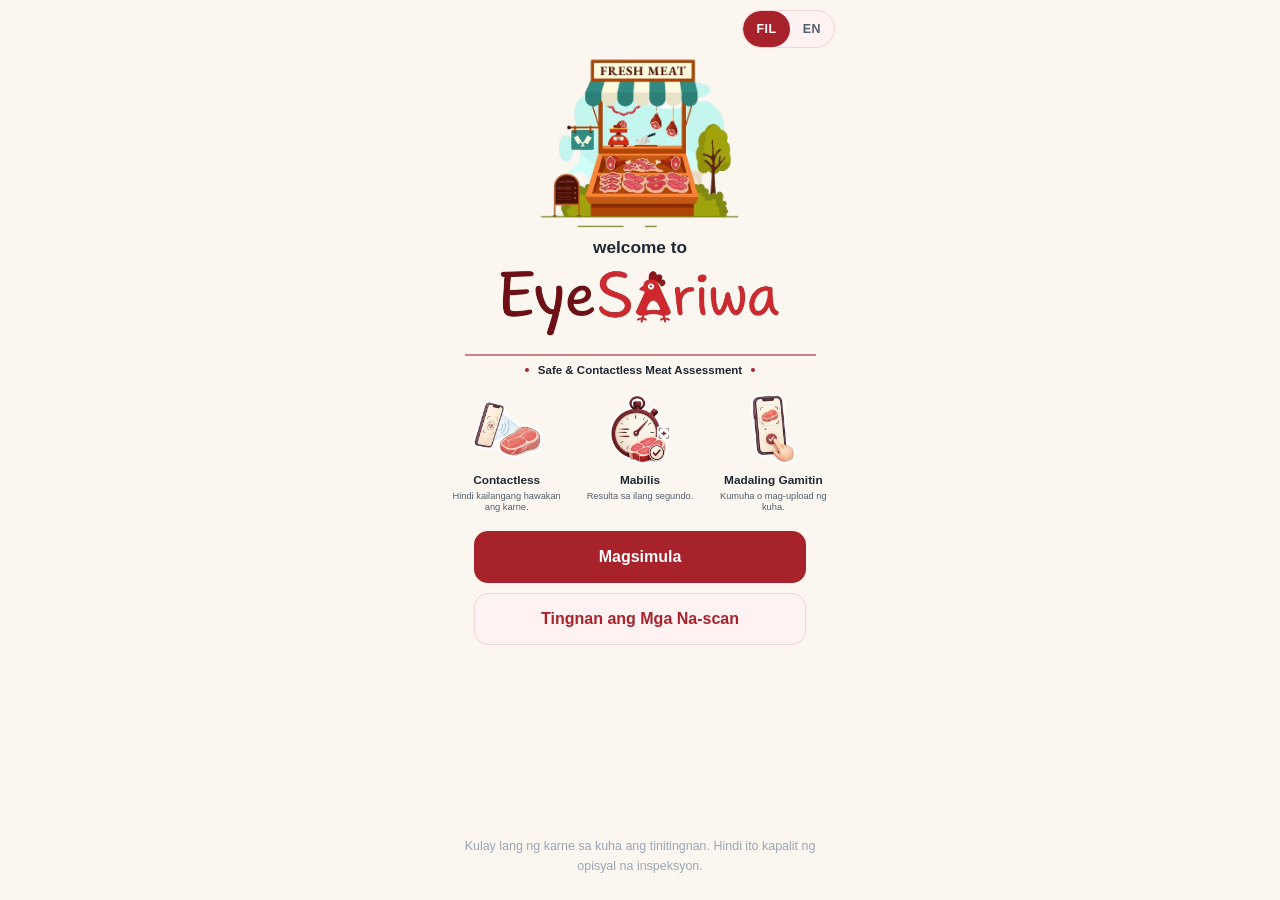
==== templates/index.html @ bbdb39f3 "Initial EyeSariwa prototype" ====
<!doctype html>
<html lang="fil">
<head>
  <meta charset="utf-8">
  <meta name="viewport" content="width=device-width, initial-scale=1">
  <meta name="theme-color" content="#a8222c">
  <title>EyeSariwa</title>
  <link rel="icon" href="/static/assets/icon-192.png" type="image/png">
  <link rel="manifest" href="/static/manifest.json">
  <link rel="stylesheet" href="/static/css/style.css">
</head>
<body>
<div class="app-shell">

  <!-- ============================================================
       1. LOADING SCREEN
       ============================================================ -->
  <section class="screen active" id="screen-loading" aria-label="Loading">
    <div class="loading-wrap">
      <div class="wordmark">Eye<em>Sariwa</em></div>
      <div class="spinner" role="status" aria-label="Loading"></div>
      <p class="loading-text" data-i18n="loading_text">Inihahanda ang scanner…</p>
    </div>
  </section>

  <!-- ============================================================
       2. HOME / MAIN SCREEN
       ============================================================ -->
  <section class="screen" id="screen-main" aria-label="Home">
    <div class="main-wrap">

      <div class="main-header">
        <div class="main-header-spacer" aria-hidden="true"></div>
        <!-- lang-switcher injected here by main.js -->
      </div>

      <div class="main-hero-wrap">
        <img src="/static/assets/home_hero_fresh_meat_market_cropped.png"
             alt="Illustration of a fresh meat market stall"
             class="main-hero-img"
             onerror="this.outerHTML='<div class=\'main-hero-placeholder\' aria-hidden=\'true\'>🥩</div>'">
      </div>

      <div class="main-brand-lockup" aria-label="EyeSariwa">
        <div class="main-welcome" data-i18n="home_welcome">welcome to</div>
        <img src="/static/assets/logo_transparent_wordmark_cropped.png"
             alt="EyeSariwa"
             class="main-logo-img"
             onerror="this.outerHTML='<div class=\'wordmark main-logo-fallback\'>Eye<em>Sariwa</em></div>'">
      </div>

      <div class="home-kicker" data-i18n="home_kicker">Safe &amp; Contactless Meat Assessment</div>

      <div class="home-benefits" aria-label="EyeSariwa benefits">
        <div class="home-benefit">
          <img src="/static/assets/home_contactless_icon.png"
               alt=""
               class="home-benefit-icon"
               aria-hidden="true">
          <div class="home-benefit-title" data-i18n="benefit_contactless_title">Contactless</div>
          <div class="home-benefit-copy" data-i18n="benefit_contactless_copy">Hindi kailangang hawakan ang karne.</div>
        </div>
        <div class="home-benefit">
          <img src="/static/assets/home_fast_icon.png"
               alt=""
               class="home-benefit-icon"
               aria-hidden="true">
          <div class="home-benefit-title" data-i18n="benefit_fast_title">Mabilis</div>
          <div class="home-benefit-copy" data-i18n="benefit_fast_copy">Resulta sa ilang segundo.</div>
        </div>
        <div class="home-benefit">
          <img src="/static/assets/home_easy_to_use_icon.png"
               alt=""
               class="home-benefit-icon"
               aria-hidden="true">
          <div class="home-benefit-title" data-i18n="benefit_easy_title">Madaling Gamitin</div>
          <div class="home-benefit-copy" data-i18n="benefit_easy_copy">Kumuha o mag-upload ng kuha.</div>
        </div>
      </div>

      <div class="main-cta">
        <button class="btn btn-primary" onclick="showScreen('screen-select-type')" data-i18n="btn_start_scan">Magsimula</button>
        <button class="btn btn-secondary" onclick="openHistory()" data-i18n="btn_view_history">Tingnan ang Mga Na-scan</button>
      </div>

      <p class="main-disclaimer" data-i18n="disclaimer_short">
        Kulay lang ng karne sa kuha ang tinitingnan. Hindi ito kapalit ng opisyal na inspeksyon.
      </p>
    </div>
  </section>

  <!-- ============================================================
       3. HISTORY SCREEN (single screen, empty + data modes)
       ============================================================ -->
  <section class="screen" id="screen-history" aria-label="Mga Na-scan">
    <div class="screen-header">
      <button class="btn-back" onclick="showScreen('screen-main')" aria-label="Back to home">&#8592;</button>
      <span class="screen-title" data-i18n="history_title">Mga Na-scan</span>
      <button class="history-header-clear hidden" id="btn-clear-history"
              aria-label="Burahin ang mga na-scan"
              data-i18n="btn_clear">Burahin</button>
    </div>

    <!-- DATA STATE -->
    <div class="history-body hidden" id="history-content-data">
      <div class="stats-grid">
        <div class="stat-card s-fresh">
          <div class="stat-number" id="stat-fresh">0</div>
        <div class="stat-label" data-i18n="stat_fresh">Sariwa</div>
        </div>
        <div class="stat-card s-suspicious">
          <div class="stat-number" id="stat-suspicious">0</div>
          <div class="stat-label" data-i18n="stat_suspicious">Kaduda-duda</div>
        </div>
        <div class="stat-card s-stale">
          <div class="stat-number" id="stat-stale">0</div>
          <div class="stat-label" data-i18n="stat_stale">Hindi Sariwa</div>
        </div>
        <div class="stat-card s-total">
          <div class="stat-number" id="stat-total">0</div>
          <div class="stat-label" data-i18n="stat_total">Lahat ng Scan</div>
        </div>
      </div>

      <div class="section-label" data-i18n="recent_scans">Mga Na-scan</div>
      <div class="card-stack" id="history-list"></div>
    </div>

    <!-- EMPTY STATE -->
    <div class="history-body hidden" id="history-content-empty">
      <div class="empty-state">
        <div class="empty-icon" aria-hidden="true">📋</div>
        <div class="empty-title" data-i18n="history_empty_title">Wala pang na-scan.</div>
        <p class="empty-sub" data-i18n="history_empty_sub">Dito lalabas ang mga karne na na-scan mo.</p>
        <p class="empty-helper" data-i18n="history_empty_helper">Subukan ang unang scan para makita ang resulta dito.</p>
        <button class="btn btn-primary empty-cta"
                onclick="showScreen('screen-select-type')"
                data-i18n="btn_first_scan">Mag-scan na</button>
      </div>
    </div>

    <!-- CLEAR HISTORY DIALOG -->
    <dialog id="dialog-clear-history" aria-labelledby="clear-dialog-title" aria-describedby="clear-dialog-msg">
      <h2 class="dialog-title" id="clear-dialog-title" data-i18n="clear_confirm_title">
        Burahin ang mga na-scan?
      </h2>
      <p class="dialog-message" id="clear-dialog-msg" data-i18n="clear_confirm_msg">
        Mawawala ang lahat ng na-save na scan.
      </p>
      <div class="dialog-actions">
        <button class="btn btn-secondary" id="btn-cancel-clear" data-i18n="btn_cancel">Kanselahin</button>
        <button class="btn btn-primary"   id="btn-confirm-clear" data-i18n="btn_clear_all">Burahin</button>
      </div>
    </dialog>
  </section>

  <!-- ============================================================
       4. SELECT MEAT TYPE  (Step 1 of 4)
       ============================================================ -->
  <section class="screen" id="screen-select-type" aria-label="Select meat type, step 1 of 4">
    <div class="screen-header">
      <button class="btn-back" onclick="showScreen('screen-main')" aria-label="Back to home">&#8592;</button>
      <span class="screen-title" data-i18n="step1_title">Pumili ng Uri ng Karne</span>
    </div>
    <div class="stepper" aria-label="Step 1 of 4">
      <div class="step-dot on" aria-hidden="true"></div>
      <div class="step-dot" aria-hidden="true"></div>
      <div class="step-dot" aria-hidden="true"></div>
      <div class="step-dot" aria-hidden="true"></div>
      <span class="step-label" aria-hidden="true">Step 1 of 4</span>
    </div>

    <div class="select-body">
      <p class="select-helper" data-i18n="step1_helper">Anong karne ang gusto mong tingnan?</p>
      <div class="select-grid">

        <button class="select-card" type="button" data-species="beef"
                aria-pressed="false" aria-label="Baka — Bulalo Cut at Tapa Cut">
          <img src="/static/assets/icon_beef.png" alt="Baka" width="64" height="64" class="select-icon-img"
               onerror="this.outerHTML='<span class=\'select-icon-emoji\' aria-hidden=\'true\'>🥩</span>'">
          <div class="select-text">
            <div class="select-label" data-i18n="species_beef">Baka</div>
            <div class="select-sub"   data-i18n="species_beef_sub">Bulalo Cut · Tapa Cut</div>
          </div>
          <div class="select-check" aria-hidden="true"></div>
        </button>

        <button class="select-card" type="button" data-species="pork"
                aria-pressed="false" aria-label="Baboy — Liempo at Pork Chop">
          <img src="/static/assets/icon_pork.png" alt="Baboy" width="64" height="64" class="select-icon-img"
               onerror="this.outerHTML='<span class=\'select-icon-emoji\' aria-hidden=\'true\'>🥓</span>'">
          <div class="select-text">
            <div class="select-label" data-i18n="species_pork">Baboy</div>
            <div class="select-sub"   data-i18n="species_pork_sub">Liempo · Pork Chop</div>
          </div>
          <div class="select-check" aria-hidden="true"></div>
        </button>

        <button class="select-card" type="button" data-species="chicken"
                aria-pressed="false" aria-label="Manok — Hita at Dibdib">
          <img src="/static/assets/icon_chicken.png" alt="Manok" width="64" height="64" class="select-icon-img"
               onerror="this.outerHTML='<span class=\'select-icon-emoji\' aria-hidden=\'true\'>🍗</span>'">
          <div class="select-text">
            <div class="select-label" data-i18n="species_chicken">Manok</div>
            <div class="select-sub"   data-i18n="species_chicken_sub">Hita · Dibdib</div>
          </div>
          <div class="select-check" aria-hidden="true"></div>
        </button>

      </div>
    </div>

    <div class="select-footer">
      <button class="btn btn-primary" id="btn-continue-type" disabled
              aria-disabled="true" data-i18n="btn_continue">Ituloy</button>
    </div>
  </section>

  <!-- ============================================================
       5. SELECT CUT  (Step 2 of 4)
       ============================================================ -->
  <section class="screen" id="screen-select-cut" aria-label="Select cut, step 2 of 4">
    <div class="screen-header">
      <button class="btn-back" onclick="showScreen('screen-select-type')" aria-label="Back to meat type">&#8592;</button>
      <span class="screen-title" data-i18n="step2_title">Pumili ng Hiwa</span>
    </div>
    <div class="stepper" aria-label="Step 2 of 4">
      <div class="step-dot" aria-hidden="true"></div>
      <div class="step-dot on" aria-hidden="true"></div>
      <div class="step-dot" aria-hidden="true"></div>
      <div class="step-dot" aria-hidden="true"></div>
      <span class="step-label" aria-hidden="true">Step 2 of 4</span>
    </div>

    <div class="select-body">
      <p class="select-helper" data-i18n="step2_helper">Piliin ang hiwa na pinakakatulad ng karne mo.</p>
      <div class="select-grid">

        <button class="select-card" type="button" data-cut="beef_shank"
                aria-pressed="false" aria-label="Bulalo Cut">
          <img src="/static/assets/icon_beef_shank.png" alt="Bulalo Cut" width="64" height="64" class="select-icon-img"
               onerror="this.outerHTML='<span class=\'select-icon-emoji\' aria-hidden=\'true\'>🦴</span>'">
          <div class="select-text">
            <div class="select-label" data-i18n="cut_beef_shank">Bulalo Cut</div>
            <div class="select-sub"   data-i18n="species_beef">Baka</div>
          </div>
          <div class="select-check" aria-hidden="true"></div>
        </button>

        <button class="select-card" type="button" data-cut="beef_sirloin"
                aria-pressed="false" aria-label="Tapa Cut">
          <img src="/static/assets/icon_beef_sirloin.png" alt="Tapa Cut" width="64" height="64" class="select-icon-img"
               onerror="this.outerHTML='<span class=\'select-icon-emoji\' aria-hidden=\'true\'>🥩</span>'">
          <div class="select-text">
            <div class="select-label" data-i18n="cut_beef_sirloin">Tapa Cut</div>
            <div class="select-sub"   data-i18n="species_beef">Baka</div>
          </div>
          <div class="select-check" aria-hidden="true"></div>
        </button>

        <button class="select-card" type="button" data-cut="pork_belly"
                aria-pressed="false" aria-label="Liempo">
          <img src="/static/assets/icon_pork_belly.png" alt="Liempo" width="64" height="64" class="select-icon-img"
               onerror="this.outerHTML='<span class=\'select-icon-emoji\' aria-hidden=\'true\'>🥓</span>'">
          <div class="select-text">
            <div class="select-label" data-i18n="cut_pork_belly">Liempo</div>
            <div class="select-sub"   data-i18n="species_pork">Baboy</div>
          </div>
          <div class="select-check" aria-hidden="true"></div>
        </button>

        <button class="select-card" type="button" data-cut="pork_chop"
                aria-pressed="false" aria-label="Pork Chop">
          <img src="/static/assets/icon_pork_chop.png" alt="Pork Chop" width="64" height="64" class="select-icon-img"
               onerror="this.outerHTML='<span class=\'select-icon-emoji\' aria-hidden=\'true\'>🍖</span>'">
          <div class="select-text">
            <div class="select-label" data-i18n="cut_pork_chop">Pork Chop</div>
            <div class="select-sub"   data-i18n="species_pork">Baboy</div>
          </div>
          <div class="select-check" aria-hidden="true"></div>
        </button>

        <button class="select-card" type="button" data-cut="chicken_drumstick"
                aria-pressed="false" aria-label="Hita ng Manok">
          <img src="/static/assets/icon_chicken_drumstick.png" alt="Hita ng Manok" width="64" height="64" class="select-icon-img"
               onerror="this.outerHTML='<span class=\'select-icon-emoji\' aria-hidden=\'true\'>🍗</span>'">
          <div class="select-text">
            <div class="select-label" data-i18n="cut_chicken_drumstick">Hita ng Manok</div>
            <div class="select-sub"   data-i18n="species_chicken">Manok</div>
          </div>
          <div class="select-check" aria-hidden="true"></div>
        </button>

        <button class="select-card" type="button" data-cut="chicken_breast"
                aria-pressed="false" aria-label="Dibdib ng Manok">
          <img src="/static/assets/icon_chicken_breast.png" alt="Dibdib ng Manok" width="64" height="64" class="select-icon-img"
               onerror="this.outerHTML='<span class=\'select-icon-emoji\' aria-hidden=\'true\'>🐔</span>'">
          <div class="select-text">
            <div class="select-label" data-i18n="cut_chicken_breast">Dibdib ng Manok</div>
            <div class="select-sub"   data-i18n="species_chicken">Manok</div>
          </div>
          <div class="select-check" aria-hidden="true"></div>
        </button>

      </div>
    </div>

    <div class="select-footer">
      <button class="btn btn-primary" id="btn-continue-cut" disabled
              aria-disabled="true" data-i18n="btn_continue">Ituloy</button>
    </div>
  </section>

  <!-- ============================================================
       6. BEFORE YOU SCAN  (Step 3 of 4)
       ============================================================ -->
  <section class="screen" id="screen-before-scan" aria-label="Before you scan, step 3 of 4">
    <div class="screen-header">
      <button class="btn-back" onclick="showScreen('screen-select-cut')" aria-label="Back to select cut">&#8592;</button>
      <span class="screen-title" data-i18n="step3_title">Bago Mag-scan</span>
    </div>
    <div class="stepper" aria-label="Step 3 of 4">
      <div class="step-dot" aria-hidden="true"></div>
      <div class="step-dot" aria-hidden="true"></div>
      <div class="step-dot on" aria-hidden="true"></div>
      <div class="step-dot" aria-hidden="true"></div>
      <span class="step-label" aria-hidden="true">Step 3 of 4</span>
    </div>

    <div class="tips-screen-body">
      <!-- title is in the screen-header above; no duplicate h1 here -->
      <p class="tips-intro" data-i18n="step3_sub">Sundin ang mga ito para mas malinaw ang kuha.</p>

      <ul class="tip-list" aria-label="Scanning tips">
        <li class="tip-row">
          <div class="tip-icon-wrap" aria-hidden="true">
            <img src="/static/assets/icon_lighting.png" alt="" width="26" height="26" class="tip-icon-img"
                 onerror="this.outerHTML='<span class=\'tip-icon-emoji\'>💡</span>'">
          </div>
          <p class="tip-text" data-i18n="tip_lighting">Siguraduhing maliwanag ang kuha. Gumamit ng flash kung kailangan.</p>
        </li>
        <li class="tip-row">
          <div class="tip-icon-wrap" aria-hidden="true">
            <img src="/static/assets/icon_focus.png" alt="" width="26" height="26" class="tip-icon-img"
                 onerror="this.outerHTML='<span class=\'tip-icon-emoji\'>🔍</span>'">
          </div>
          <p class="tip-text" data-i18n="tip_focus">Igitna ang karne sa loob ng frame.</p>
        </li>
        <li class="tip-row">
          <div class="tip-icon-wrap" aria-hidden="true">
            <img src="/static/assets/icon_blur.png" alt="" width="26" height="26" class="tip-icon-img"
                 onerror="this.outerHTML='<span class=\'tip-icon-emoji\'>📷</span>'">
          </div>
          <p class="tip-text" data-i18n="tip_blur">Iwasang malabo ang kuha — huwag igalaw ang telepono.</p>
        </li>
        <li class="tip-row">
          <div class="tip-icon-wrap" aria-hidden="true">
            <img src="/static/assets/icon_confirm_cut.png" alt="" width="26" height="26" class="tip-icon-img"
                 onerror="this.outerHTML='<span class=\'tip-icon-emoji\'>✅</span>'">
          </div>
          <p class="tip-text" data-i18n="tip_confirm">Siguraduhing tama ang napiling hiwa bago mag-scan.</p>
        </li>
      </ul>

      <div class="tips-divider" aria-hidden="true"></div>
      <p class="tips-disclaimer" data-i18n="disclaimer_short">
        Kulay lang ng karne sa kuha ang tinitingnan. Hindi ito kapalit ng opisyal na inspeksyon.
      </p>
    </div>

    <div class="select-footer">
      <button class="btn btn-primary" onclick="showScreen('screen-scan')" data-i18n="btn_continue_scan">
        Ituloy sa Pag-scan
      </button>
    </div>
  </section>

  <!-- ============================================================
       7. SCAN MEAT SURFACE  (Step 4 of 4)
       ============================================================ -->
  <section class="screen" id="screen-scan" aria-label="Scan meat surface, step 4 of 4">
    <div class="camera-screen">

      <div class="camera-topbar">
        <button class="btn-back" onclick="showScreen('screen-before-scan')" aria-label="Back to tips">&#8592;</button>
        <span class="camera-top-title" data-i18n="step4_title">I-scan ang Karne</span>
      </div>
      <div class="camera-stepper stepper" aria-label="Step 4 of 4">
        <div class="step-dot" aria-hidden="true"></div>
        <div class="step-dot" aria-hidden="true"></div>
        <div class="step-dot" aria-hidden="true"></div>
        <div class="step-dot on" aria-hidden="true"></div>
        <span class="step-label" aria-hidden="true">Step 4 of 4</span>
      </div>

      <!-- Context strip: selected meat + cut -->
      <div class="camera-context-strip" id="camera-context-strip" aria-live="polite">—</div>

      <div class="camera-preview" role="img" aria-label="Camera preview area">
        <!-- Live camera feed -->
        <video id="camera-video" class="hidden" autoplay playsinline muted aria-hidden="true"></video>
        <!-- Captured image preview -->
        <img  id="capture-preview" class="hidden" src="" alt="Captured meat photo" aria-hidden="true">
        <!-- Empty placeholder -->
        <div id="cam-placeholder" class="cam-placeholder">
          <div class="cam-placeholder-icon" aria-hidden="true">📷</div>
          <p class="cam-placeholder-text" data-i18n="scan_empty_hint">Pindutin ang “Kuhanan ang Karne” para magsimula. Igitna ang karne sa frame.</p>
        </div>
        <div class="scan-frame" aria-hidden="true"></div>
      </div>

      <!-- Hidden canvas + inputs -->
      <canvas id="camera-canvas" class="hidden" aria-hidden="true"></canvas>
      <input type="file" id="camera-input"  accept="image/*" capture="environment" class="hidden" aria-hidden="true">
      <input type="file" id="gallery-input" accept="image/*" class="hidden" aria-hidden="true">

      <div class="camera-controls">
        <!-- Inline error -->
        <p id="scan-error" class="scan-error hidden" role="alert" aria-live="assertive"></p>

        <!-- Default actions: Take Photo + Gallery -->
        <div id="scan-actions-default">
          <p class="scan-hint" data-i18n="scan_empty_hint">Pindutin ang “Kuhanan ang Karne” para magsimula. Igitna ang karne sa frame.</p>
          <div class="btn-stack" style="margin-top:10px">
            <button class="btn btn-cam-primary"   id="btn-take-photo"     data-i18n="btn_take_photo">Kuhanan ang Karne</button>
            <button class="btn btn-cam-secondary" id="btn-upload-gallery" data-i18n="btn_upload_gallery">Pumili sa Gallery</button>
          </div>
        </div>

        <!-- Captured actions: Check Meat + Retake -->
        <div id="scan-actions-captured" class="hidden">
          <p class="scan-hint" data-i18n="scan_captured_hint">Mukhang okay? Pindutin ang Tingnan ang Karne.</p>
          <div class="btn-stack" style="margin-top:10px">
            <button class="btn btn-primary"       id="btn-analyze"  data-i18n="btn_check_meat">Tingnan ang Karne</button>
            <button class="btn btn-cam-secondary" id="btn-retake"   data-i18n="btn_retake">Ulitin ang Scan</button>
          </div>
        </div>
      </div>

    </div>
  </section>

  <!-- ============================================================
       8. ANALYZING IMAGE
       ============================================================ -->
  <section class="screen" id="screen-analyzing" aria-label="Analyzing">
    <div class="analyzing-wrap">
      <div class="analyzing-spinner" role="status" aria-label="Analyzing image"></div>
      <div class="analyzing-title" data-i18n="analyzing_title">Tinitingnan…</div>
      <p class="analyzing-sub" data-i18n="analyzing_sub">
        Sandali lang habang tinitingnan ng EyeSariwa ang kulay sa kuha.
      </p>
      <p class="analyzing-note" data-i18n="analyzing_note">Maaaring tumagal ng ilang segundo.</p>
    </div>
  </section>

  <!-- ============================================================
       9. RESULT SCREEN (single, driven by JS)
       ============================================================ -->
  <section class="screen" id="screen-result" aria-label="Scan result">
    <div class="screen-header">
      <button class="btn-back" id="btn-result-back" onclick="resetAndGoHome()" aria-label="Back to home">&#8592;</button>
      <span class="screen-title" data-i18n="result_title">Resulta ng Scan</span>
    </div>

    <div class="result-body">

      <!-- Hero: icon + badge + interpretation -->
      <div class="result-hero" id="result-hero" role="status" aria-live="polite">
        <img id="result-icon-img" src="" alt="" width="96" height="96" class="result-icon-img">
        <span class="status-badge" id="result-badge"></span>
        <p class="result-explanation" id="result-explanation"></p>
      </div>

      <!-- Recommendation -->
      <div class="result-rec" id="result-rec">
        <div class="rec-label" data-i18n="rec_label">Rekomendasyon</div>
        <div class="rec-text" id="result-rec-text"></div>
      </div>

      <!-- Scan summary -->
      <p class="result-summary" id="result-summary"></p>

      <!-- Collapsed technical details -->
      <details class="result-details" id="result-details">
        <summary data-i18n="details_label">Ipakita ang teknikal na detalye</summary>
        <dl class="details-dl">
          <dt>Score</dt>  <dd id="detail-score">—</dd>
          <dt>H mean</dt> <dd id="detail-h">—</dd>
          <dt>S mean</dt> <dd id="detail-s">—</dd>
          <dt>V mean</dt> <dd id="detail-v">—</dd>
          <dt>H z-score</dt> <dd id="detail-zh">—</dd>
          <dt>S z-score</dt> <dd id="detail-zs">—</dd>
          <dt>V z-score</dt> <dd id="detail-zv">—</dd>
        </dl>
      </details>

      <p class="scope-note" data-i18n="scope_note">
        Batay sa kulay lang ng karne sa kuha. Hindi ito kapalit ng opisyal na inspeksyon.
      </p>

      <div class="btn-stack">
        <button class="btn btn-primary"   id="btn-scan-again" onclick="startNewScan()" data-i18n="btn_scan_again">Ulitin ang Scan</button>
        <button class="btn btn-secondary" onclick="resetAndGoHome()" data-i18n="btn_back_home">Bumalik sa Home</button>
      </div>
    </div>
  </section>

  <!-- ============================================================
       10. PWA — OFFLINE
       ============================================================ -->
  <section class="screen" id="screen-pwa-offline" aria-label="Offline">
    <div class="pwa-wrap">
      <img src="/static/assets/asset_offline.png" alt="" width="180" height="180" class="pwa-asset"
           onerror="this.outerHTML='<div class=\'pwa-asset-emoji\' aria-hidden=\'true\'>📡</div>'">
      <div class="pwa-title" data-i18n="offline_title">Wala kang koneksyon.</div>
      <p class="pwa-message" data-i18n="offline_msg">
        Kailangan ng internet ng EyeSariwa para tingnan ang kulay ng karne sa kuha.
      </p>
      <div class="pwa-btn-stack">
        <button class="btn btn-primary"   onclick="retryClassify()" data-i18n="btn_try_again">Ulitin ang Scan</button>
        <button class="btn btn-secondary" onclick="resetAndGoHome()" data-i18n="btn_back_home_pwa">Bumalik sa Home</button>
      </div>
    </div>
  </section>

  <!-- ============================================================
       11. PWA — PAGE DID NOT LOAD
       ============================================================ -->
  <section class="screen" id="screen-pwa-error" aria-label="Page error">
    <div class="pwa-wrap">
      <img src="/static/assets/asset_server_unavailable.png" alt="" width="180" height="180" class="pwa-asset"
           onerror="this.outerHTML='<div class=\'pwa-asset-emoji\' aria-hidden=\'true\'>⚠️</div>'">
      <div class="pwa-title" data-i18n="pwa_error_title">Hindi na-load ang page.</div>
      <p class="pwa-message" data-i18n="pwa_error_msg">May problema. I-reload ang page at subukang muli.</p>
      <div class="pwa-btn-stack">
        <button class="btn btn-primary"   onclick="window.location.reload()" data-i18n="btn_try_again">Ulitin ang Scan</button>
        <button class="btn btn-secondary" onclick="resetAndGoHome()" data-i18n="btn_back_home_pwa">Bumalik sa Home</button>
      </div>
    </div>
  </section>

  <!-- ============================================================
       12. PWA — TAKING TOO LONG
       ============================================================ -->
  <section class="screen" id="screen-pwa-slow" aria-label="Connection slow">
    <div class="pwa-wrap">
      <img src="/static/assets/asset_server_unavailable.png" alt="" width="180" height="180" class="pwa-asset"
           onerror="this.outerHTML='<div class=\'pwa-asset-emoji\' aria-hidden=\'true\'>⏳</div>'">
      <div class="pwa-title" data-i18n="pwa_slow_title">Matagal na.</div>
      <p class="pwa-message" data-i18n="pwa_slow_msg">
        Maaaring mabagal ang koneksyon. Subukan muli o bumalik sa susunod.
      </p>
      <div class="pwa-btn-stack">
        <button class="btn btn-primary"   onclick="retryClassify()" data-i18n="btn_try_again">Ulitin ang Scan</button>
        <button class="btn btn-secondary" onclick="resetAndGoHome()" data-i18n="btn_back_home_pwa">Bumalik sa Home</button>
      </div>
    </div>
  </section>

  <!-- ============================================================
       13. PWA — SERVER TEMPORARILY UNAVAILABLE
       ============================================================ -->
  <section class="screen" id="screen-pwa-unavailable" aria-label="Server unavailable">
    <div class="pwa-wrap">
      <img src="/static/assets/asset_server_unavailable.png" alt="" width="180" height="180" class="pwa-asset"
           onerror="this.outerHTML='<div class=\'pwa-asset-emoji\' aria-hidden=\'true\'>🔧</div>'">
      <div class="pwa-title" data-i18n="pwa_unavailable_title">Abala ang server.</div>
      <p class="pwa-message" data-i18n="pwa_unavailable_msg">
        Hindi namin ma-reach ang analyzer ng EyeSariwa. Subukan muli mamaya.
      </p>
      <div class="pwa-btn-stack">
        <button class="btn btn-primary"   onclick="retryClassify()" data-i18n="btn_try_again">Ulitin ang Scan</button>
        <button class="btn btn-secondary" onclick="resetAndGoHome()" data-i18n="btn_back_home_pwa">Bumalik sa Home</button>
      </div>
    </div>
  </section>

</div><!-- /.app-shell -->

<script src="/static/js/main.js"></script>
<script>
  if ('serviceWorker' in navigator) {
    window.addEventListener('load', function () {
      navigator.serviceWorker
        .register('/sw.js', { scope: '/' })
        .catch(function (err) {
          console.warn('Service worker registration failed:', err);
        });
    });
  }
</script>
</body>
</html>
---- static/css/style.css ----
/* ===== DESIGN TOKENS ===== */
:root {
  /* Brand — meat burgundy / cherry red */
  --brand-700: #a8222c;
  --brand-600: #d9252e;
  --brand-100: #f3d4d4;
  --brand-50:  #fef2f2;

  /* Neutrals — warm */
  --page-bg:   #fbf6ef;
  --cream-100: #fbf6ef;
  --cream-200: #f4ead8;
  --border:    #e9e2d8;

  /* Classification — FRESH */
  --green-700: #15803d;
  --green-100: #dcfce7;
  --green-50:  #f0fdf4;

  /* Classification — SUSPICIOUS */
  --amber-600: #d97706;
  --amber-100: #fef3c7;
  --amber-50:  #fffbeb;

  /* Classification — STALE */
  --red-600:   #dc2626;
  --red-100:   #fee2e2;
  --red-50:    #fff5f5;

  /* Text */
  --text-primary: #1f2933;
  --text-muted:   #52606d;
  --text-light:   #9aa5b4;

  /* Camera dark shell */
  --maroon-900: #2a1416;
  --maroon-800: #3a1c1e;

  /* Misc */
  --shadow-sm:   0 1px 4px rgba(0,0,0,0.09);
  --shadow-md:   0 4px 12px rgba(0,0,0,0.10);
  --radius-sm:   10px;
  --radius-md:   14px;
  --radius-lg:   20px;
  --radius-full: 9999px;
  --max-w:  430px;
  --pad:    20px;
}

/* ===== RESET ===== */
*, *::before, *::after { box-sizing: border-box; margin: 0; padding: 0; }
html { height: 100%; }
body {
  min-height: 100%;
  background: var(--page-bg);
  color: var(--text-primary);
  font-family: -apple-system, BlinkMacSystemFont, 'Segoe UI', Roboto, Arial, sans-serif;
  font-size: 16px;
  line-height: 1.5;
  -webkit-font-smoothing: antialiased;
  overflow-x: hidden;
}
button { cursor: pointer; font-family: inherit; border: none; background: none; }
img    { display: block; max-width: 100%; }

/* ===== ACCESSIBILITY ===== */
.sr-only {
  position: absolute;
  width: 1px; height: 1px;
  padding: 0; margin: -1px;
  overflow: hidden; clip: rect(0,0,0,0);
  white-space: nowrap; border: 0;
}
:focus-visible {
  outline: 2.5px solid var(--brand-600);
  outline-offset: 2px;
  border-radius: 4px;
}

/* ===== UTILITIES ===== */
.hidden { display: none !important; }

/* ===== APP SHELL ===== */
.app-shell { min-height: 100vh; }

/* ===== SCREENS ===== */
.screen {
  display: none;
  flex-direction: column;
  min-height: 100vh;
  width: 100%;
  background: var(--page-bg);
}
.screen.active { display: flex; }

/* ===== CONTAINER ===== */
.container {
  width: 100%;
  max-width: var(--max-w);
  margin: 0 auto;
  padding: 0 var(--pad);
}

/* ===== WORDMARK ===== */
.wordmark {
  font-size: 1.5rem;
  font-weight: 800;
  color: var(--brand-700);
  letter-spacing: -0.02em;
  line-height: 1;
}
.wordmark em { color: var(--brand-600); font-style: normal; }

/* ===== LANGUAGE SWITCHER — segmented pill ===== */
.lang-switcher {
  display: flex;
  align-items: center;
  border: 1.5px solid var(--brand-100);
  border-radius: var(--radius-full);
  background: var(--brand-50);
  overflow: hidden;
  flex-shrink: 0;
  /* pushed right by title/wordmark flex:1 — no margin-left needed */
}
.lang-opt {
  padding: 7px 13px;
  font-size: 0.78rem;
  font-weight: 700;
  color: var(--text-muted);
  background: transparent;
  border: none;
  cursor: pointer;
  min-height: 36px;
  min-width: 44px;
  letter-spacing: 0.04em;
  transition: background 0.15s, color 0.15s;
}
.lang-opt.active {
  background: var(--brand-700);
  color: #fff;
  border-radius: calc(var(--radius-full) - 1px);
}
.lang-opt:not(.active):hover { background: var(--brand-100); color: var(--brand-700); }

/* ===== SCREEN HEADER ===== */
.screen-header {
  display: flex;
  align-items: center;
  gap: 10px;
  padding: 14px var(--pad);
  max-width: var(--max-w);
  width: 100%;
  margin: 0 auto;
}
/* title takes all available space so Clear btn + lang switcher sit at the right */
.screen-title { font-size: 1.16rem; font-weight: 800; color: var(--text-primary); flex: 1; }

/* ===== BACK BUTTON ===== */
.btn-back {
  width: 44px; height: 44px;
  border: none;
  background: transparent;
  border-radius: 0;
  color: var(--brand-700);
  font-size: 2.4rem;
  font-weight: 900;
  line-height: 1;
  text-shadow: 0.5px 0 currentColor, -0.5px 0 currentColor;
  transform: scaleX(1.08);
  display: flex; align-items: center; justify-content: center;
  flex-shrink: 0;
  box-shadow: none;
}

/* ===== STEPPER ===== */
.stepper {
  display: flex;
  align-items: center;
  gap: 6px;
  padding: 0 var(--pad) 16px;
  max-width: var(--max-w);
  margin: 0 auto;
  width: 100%;
}
.step-dot {
  width: 8px; height: 8px;
  border-radius: var(--radius-full);
  background: var(--border);
  flex-shrink: 0;
  transition: background 0.2s, width 0.2s;
}
.step-dot.on { background: var(--brand-700); width: 24px; }
.step-label {
  margin-left: auto;
  font-size: 0.9rem;
  font-weight: 600;
  color: var(--text-muted);
}

/* ===== BUTTONS ===== */
.btn {
  display: inline-flex;
  align-items: center;
  justify-content: center;
  gap: 8px;
  min-height: 52px;
  padding: 13px 24px;
  border-radius: var(--radius-md);
  font-size: 1rem;
  font-weight: 600;
  border: none;
  width: 100%;
  transition: opacity 0.15s;
  cursor: pointer;
}
.btn:active   { opacity: 0.82; }
.btn:disabled { opacity: 0.38; cursor: not-allowed; }
.btn-primary   { background: var(--brand-700); color: #fff; }
.btn-secondary {
  background: var(--brand-50);
  color: var(--brand-700);
  border: 1.5px solid var(--brand-100);
}
.btn-tertiary {
  background: transparent;
  color: var(--text-muted);
  font-weight: 500;
  min-height: 40px;
}
.btn-stack { display: flex; flex-direction: column; gap: 10px; width: 100%; }

/* ===== STATUS BADGES ===== */
.status-badge {
  display: inline-flex;
  align-items: center;
  gap: 6px;
  padding: 5px 14px;
  border-radius: var(--radius-full);
  font-size: 0.85rem;
  font-weight: 700;
}
.status-fresh      { background: var(--green-100); color: var(--green-700); }
.status-suspicious { background: var(--amber-100); color: var(--amber-600); }
.status-stale      { background: var(--red-100);   color: var(--red-600); }

/* ===== LOADING SCREEN ===== */
.loading-wrap {
  flex: 1;
  display: flex; flex-direction: column;
  align-items: center; justify-content: center;
  gap: 24px;
  padding: var(--pad);
  background: var(--page-bg);
}
.spinner {
  width: 40px; height: 40px;
  border: 3px solid var(--brand-100);
  border-top-color: var(--brand-700);
  border-radius: 50%;
  animation: spin 0.8s linear infinite;
}
@keyframes spin { to { transform: rotate(360deg); } }
.loading-text { font-size: 0.9rem; color: var(--text-muted); }

/* ===== HOME SCREEN ===== */
.main-wrap {
  flex: 1;
  display: flex;
  flex-direction: column;
  max-width: var(--max-w);
  width: 100%;
  margin: 0 auto;
  padding: 56px var(--pad) 24px;
  background: var(--cream-100);
  position: relative;
}
.main-header {
  position: absolute;
  top: 10px;
  right: var(--pad);
  z-index: 3;
  display: flex;
  align-items: center;
  gap: 10px;
  justify-content: flex-end;
  margin-bottom: 0;
}
.main-header-spacer { display: none; }
.app-icon { width: 36px; height: 36px; object-fit: contain; border-radius: 9px; }
.main-hero-wrap {
  width: 100%;
  display: flex;
  align-items: center;
  justify-content: center;
  margin-bottom: 0;
  min-height: 0;
}
.main-hero-img {
  max-height: 176px;
  width: auto;
  max-width: 88%;
  object-fit: contain;
}
.main-hero-placeholder {
  font-size: 5rem;
  line-height: 1;
  text-align: center;
  opacity: 0.5;
}
.main-brand-lockup {
  display: flex;
  flex-direction: column;
  align-items: center;
  text-align: center;
  width: 90%;
  margin: 2px auto 8px;
  padding-bottom: 12px;
  border-bottom: 2px solid rgba(168, 34, 44, 0.55);
}
.main-welcome {
  font-size: 1.08rem;
  font-weight: 800;
  color: var(--text-primary);
  line-height: 1.1;
  margin: 4px 0 6px;
  text-transform: lowercase;
}
.main-logo-img {
  width: min(300px, 82%);
  max-height: 88px;
  object-fit: contain;
  display: block;
}
.main-logo-fallback {
  font-size: 2rem;
  line-height: 1.1;
}
.home-kicker {
  font-size: 0.72rem;
  font-weight: 800;
  color: var(--text-primary);
  text-align: center;
  line-height: 1.2;
  margin: 0 0 14px;
}
.home-kicker::before,
.home-kicker::after {
  content: "";
  display: inline-block;
  width: 4px;
  height: 4px;
  margin: 0 9px 2px;
  border-radius: 50%;
  background: var(--brand-700);
}
.home-benefits {
  display: grid;
  grid-template-columns: repeat(3, minmax(0, 1fr));
  gap: 10px;
  align-items: start;
  margin-bottom: 18px;
}
.home-benefit {
  min-width: 0;
  text-align: center;
}
.home-benefit-icon {
  width: 76px;
  height: 76px;
  margin: 0 auto 7px;
  object-fit: contain;
  background: transparent;
}
.home-benefit-title {
  font-size: 0.74rem;
  font-weight: 900;
  color: var(--text-primary);
  line-height: 1.15;
  margin-bottom: 3px;
}
.home-benefit-copy {
  font-size: 0.58rem;
  color: var(--text-muted);
  line-height: 1.2;
}
.main-text-block { margin-bottom: 24px; }
.main-headline {
  font-size: 1.35rem;
  font-weight: 800;
  color: var(--text-primary);
  line-height: 1.3;
  margin-bottom: 8px;
}
.main-tagline { font-size: 0.95rem; color: var(--text-muted); line-height: 1.55; }
.main-cta {
  display: flex;
  flex-direction: column;
  align-items: center;
  gap: 10px;
  margin-bottom: 12px;
}
.main-cta .btn { width: 85%; }
.main-disclaimer {
  font-size: 0.78rem;
  color: var(--text-light);
  text-align: center;
  line-height: 1.55;
  margin-top: auto;
  padding-top: 8px;
}

/* ===== HISTORY SCREEN ===== */
.history-header-clear {
  /* no margin-left: auto — screen-title flex:1 pushes it right */
  font-size: 0.85rem;
  font-weight: 600;
  color: var(--brand-700);
  background: none;
  border: none;
  padding: 4px 0;
  cursor: pointer;
  flex-shrink: 0;
}
.history-body {
  flex: 1;
  display: flex;
  flex-direction: column;
  gap: 16px;
  padding: 4px var(--pad) 40px;
  max-width: var(--max-w);
  width: 100%;
  margin: 0 auto;
}
.stats-grid {
  display: grid;
  grid-template-columns: repeat(2, 1fr);
  gap: 10px;
}
.stat-card {
  border-radius: var(--radius-md);
  padding: 14px;
  display: flex; flex-direction: column; gap: 4px;
}
.stat-card.s-fresh      { background: var(--green-100); }
.stat-card.s-suspicious { background: var(--amber-100); }
.stat-card.s-stale      { background: var(--red-100); }
.stat-card.s-total      { background: var(--cream-200); }
.stat-number { font-size: 1.7rem; font-weight: 800; }
.stat-card.s-fresh      .stat-number { color: var(--green-700); }
.stat-card.s-suspicious .stat-number { color: var(--amber-600); }
.stat-card.s-stale      .stat-number { color: var(--red-600); }
.stat-card.s-total      .stat-number { color: var(--text-primary); }
.stat-label { font-size: 0.78rem; font-weight: 600; color: var(--text-muted); }
.section-label {
  font-size: 0.78rem;
  font-weight: 700;
  text-transform: uppercase;
  letter-spacing: 0.07em;
  color: var(--text-muted);
}
.card-stack { display: flex; flex-direction: column; gap: 10px; }
.history-item {
  display: flex;
  align-items: center;
  gap: 12px;
  padding: 13px 14px;
  border: 1.5px solid var(--border);
  border-radius: var(--radius-md);
  background: #fff;
  box-shadow: var(--shadow-sm);
}
.history-cut-icon { width: 32px; height: 32px; object-fit: contain; flex-shrink: 0; }
.history-info { flex: 1; min-width: 0; }
.history-cut  { font-size: 0.95rem; font-weight: 700; white-space: nowrap; overflow: hidden; text-overflow: ellipsis; }
.history-meta { font-size: 0.78rem; color: var(--text-muted); margin-top: 2px; }

/* ===== EMPTY STATE ===== */
.empty-state {
  flex: 1;
  display: flex; flex-direction: column;
  align-items: center; justify-content: center;
  text-align: center;
  gap: 10px;
  padding: 48px 0;
}
.empty-icon         { font-size: 3.2rem; opacity: 0.4; margin-bottom: 4px; }
.empty-title        { font-size: 1.1rem; font-weight: 800; color: var(--text-primary); }
.empty-sub          { font-size: 0.9rem; color: var(--text-muted); max-width: 260px; line-height: 1.6; }
.empty-helper       { font-size: 0.8rem; color: var(--text-light); max-width: 240px; line-height: 1.5; }
.empty-cta          { margin-top: 12px; max-width: 240px; }

/* ===== SELECTION TILES ===== */
.select-body {
  flex: 1;
  display: flex;
  flex-direction: column;
  gap: 16px;
  padding: 4px var(--pad) 0;
  max-width: var(--max-w);
  width: 100%;
  margin: 0 auto;
  overflow-y: auto;
}
.select-helper {
  font-size: 1.05rem;
  color: var(--text-muted);
  line-height: 1.55;
}
.select-grid   {
  flex: 1;
  display: flex;
  flex-direction: column;
  gap: 12px;
  min-height: 0;
}
.select-card {
  flex: 1 1 0;
  display: flex;
  align-items: center;
  gap: 16px;
  min-height: 118px;
  padding: 18px 20px;
  border: 2px solid var(--border);
  border-radius: var(--radius-md);
  background: #fff;
  cursor: pointer;
  text-align: left;
  width: 100%;
  box-shadow: var(--shadow-sm);
  transition: border-color 0.15s, background 0.15s;
}
#screen-select-cut .select-card {
  min-height: 148px;
}
.select-card:hover    { border-color: var(--brand-600); background: var(--brand-50); }
.select-card.selected { border-color: var(--brand-700); background: var(--brand-50); }
.select-icon-img { width: 82px; height: 82px; object-fit: contain; flex-shrink: 0; }
.select-icon-emoji { font-size: 3.2rem; line-height: 1; flex-shrink: 0; width: 82px; text-align: center; }
.select-text  { flex: 1; }
.select-label { font-size: 1.16rem; font-weight: 800; color: var(--text-primary); line-height: 1.15; }
.select-sub   { font-size: 0.9rem; color: var(--text-muted); margin-top: 4px; line-height: 1.25; }
.select-check {
  margin-left: auto;
  width: 32px; height: 32px;
  border-radius: 50%;
  border: 2.5px solid var(--border);
  flex-shrink: 0;
  display: flex; align-items: center; justify-content: center;
  font-size: 1rem;
  font-weight: 800;
  color: transparent;
  transition: background 0.15s, border-color 0.15s;
}
.select-card.selected .select-check {
  background: var(--brand-700);
  border-color: var(--brand-700);
  color: #fff;
}
.select-footer {
  padding: 12px var(--pad) max(24px, env(safe-area-inset-bottom));
  max-width: var(--max-w);
  width: 100%;
  margin: 0 auto;
  background: var(--page-bg);
  border-top: 1px solid var(--border);
}

/* ===== TIP ROWS (Before You Scan) ===== */
.tips-screen-body {
  flex: 1;
  display: flex;
  flex-direction: column;
  gap: 0;
  padding: 4px var(--pad) 0;
  max-width: var(--max-w);
  width: 100%;
  margin: 0 auto;
}
/* tips-intro: the sole intro line (title is in the header only) */
.tips-intro   { font-size: 1.05rem; color: var(--text-muted); margin-bottom: 28px; line-height: 1.55; }
.tip-list     { display: flex; flex-direction: column; gap: 22px; margin-bottom: 28px; }
.tip-row {
  display: flex;
  align-items: center;
  gap: 20px;
}
.tip-icon-wrap {
  width: 76px; height: 76px;
  border-radius: 50%;
  background: var(--brand-50);
  border: 1.5px solid var(--brand-100);
  display: flex; align-items: center; justify-content: center;
  flex-shrink: 0;
}
.tip-icon-img   { width: 50px; height: 50px; object-fit: contain; }
.tip-icon-emoji { font-size: 2.35rem; line-height: 1; }
.tip-text       { font-size: 1.02rem; color: var(--text-primary); line-height: 1.5; }
.tips-divider   { height: 1px; background: var(--border); margin: 4px 0 16px; }
.tips-disclaimer { font-size: 0.92rem; color: var(--text-light); line-height: 1.6; }

/* ===== CAMERA SCREEN ===== */
.camera-screen { background: var(--maroon-900); flex: 1; display: flex; flex-direction: column; }
.camera-topbar {
  display: flex; align-items: center; gap: 12px;
  padding: 14px var(--pad);
  max-width: var(--max-w); width: 100%; margin: 0 auto;
}
.camera-topbar .btn-back { background: transparent; color: #fff; border: none; }
.camera-top-title { font-size: 1.16rem; font-weight: 800; color: #fff; }
.camera-stepper {
  display: flex; align-items: center; gap: 6px;
  padding: 0 var(--pad) 12px;
  max-width: var(--max-w); width: 100%; margin: 0 auto;
}
.camera-stepper .step-dot    { background: rgba(255,255,255,0.2); }
.camera-stepper .step-dot.on { background: #fff; width: 24px; }
.camera-stepper .step-label  { color: rgba(255,255,255,0.5); }
.camera-context-strip {
  margin: 0 var(--pad) 10px;
  max-width: calc(var(--max-w) - 40px);
  align-self: center;
  display: inline-flex;
  align-items: center;
  background: rgba(255,255,255,0.10);
  border: 1px solid rgba(255,255,255,0.15);
  border-radius: var(--radius-full);
  padding: 5px 14px;
  font-size: 0.85rem;
  font-weight: 600;
  color: rgba(255,255,255,0.85);
  width: max-content;
  max-width: calc(100% - 40px);
}
.camera-preview {
  flex: 1;
  position: relative;
  display: flex; align-items: center; justify-content: center;
  min-height: 280px;
  background: var(--maroon-800);
  overflow: hidden;
}
#camera-video, #capture-preview {
  position: absolute;
  inset: 0;
  width: 100%;
  height: 100%;
  object-fit: cover;
}
.cam-placeholder {
  position: absolute; inset: 0;
  display: flex; flex-direction: column;
  align-items: center; justify-content: center;
  gap: 10px;
}
.cam-placeholder-icon { font-size: 2.8rem; opacity: 0.3; color: #fff; }
.cam-placeholder-text { font-size: 0.82rem; color: rgba(255,255,255,0.35); text-align: center; padding: 0 24px; }
.scan-frame {
  position: absolute;
  width: 200px; height: 200px;
  border: 1.5px solid rgba(255,255,255,0.45);
  border-radius: var(--radius-md);
  pointer-events: none;
  z-index: 2;
}
.scan-frame::before, .scan-frame::after {
  content: '';
  position: absolute;
  width: 20px; height: 20px;
  border-color: #fff; border-style: solid;
}
.scan-frame::before { top: -2px; left: -2px; border-width: 3px 0 0 3px; border-radius: 4px 0 0 0; }
.scan-frame::after  { bottom: -2px; right: -2px; border-width: 0 3px 3px 0; border-radius: 0 0 4px 0; }
.camera-controls {
  background: var(--maroon-900);
  padding: 16px var(--pad) max(28px, env(safe-area-inset-bottom));
  display: flex; flex-direction: column; gap: 10px;
  max-width: var(--max-w); width: 100%; margin: 0 auto;
}
.scan-hint {
  font-size: 0.82rem;
  color: rgba(255,255,255,0.55);
  text-align: center;
  line-height: 1.4;
}
.scan-error {
  font-size: 0.82rem;
  color: #fca5a5;
  text-align: center;
  line-height: 1.4;
}
.btn-cam-primary   { background: #fff; color: var(--maroon-900); font-weight: 700; }
.btn-cam-secondary {
  background: transparent;
  color: rgba(255,255,255,0.8);
  border: 1.5px solid rgba(255,255,255,0.2);
}

/* ===== ANALYZING ===== */
.analyzing-wrap {
  flex: 1;
  display: flex; flex-direction: column;
  align-items: center; justify-content: center;
  gap: 20px; padding: var(--pad);
  text-align: center;
}
.analyzing-spinner {
  width: 56px; height: 56px;
  border: 4px solid var(--brand-100);
  border-top-color: var(--brand-700);
  border-radius: 50%;
  animation: spin 0.9s linear infinite;
}
.analyzing-title { font-size: 1.15rem; font-weight: 700; }
.analyzing-sub   { font-size: 0.9rem; color: var(--text-muted); max-width: 280px; line-height: 1.55; }
.analyzing-note  { font-size: 0.8rem; color: var(--text-light); }

/* ===== RESULT SCREEN ===== */
.result-body {
  flex: 1;
  display: flex; flex-direction: column;
  gap: 14px;
  padding: 10px var(--pad) 40px;
  max-width: var(--max-w);
  width: 100%; margin: 0 auto;
}
.result-hero {
  display: flex; flex-direction: column;
  align-items: center; gap: 12px;
  padding: 28px 20px;
  border-radius: var(--radius-lg);
  border: 2px solid transparent;
  text-align: center;
}
.result-hero.r-fresh      { background: var(--green-50); border-color: var(--green-100); }
.result-hero.r-suspicious { background: var(--amber-50); border-color: var(--amber-100); }
.result-hero.r-stale      { background: var(--red-50);   border-color: var(--red-100); }
.result-icon-img     { width: 96px; height: 96px; object-fit: contain; }
.result-icon-emoji   { font-size: 3rem; line-height: 1; }
.result-explanation  { font-size: 0.95rem; color: var(--text-primary); line-height: 1.55; font-weight: 600; margin-top: 4px; }
.result-rec {
  border-radius: var(--radius-md);
  padding: 14px 16px;
  border: 1.5px solid transparent;
}
.result-rec.r-fresh      { background: var(--green-50); border-color: var(--green-100); }
.result-rec.r-suspicious { background: var(--amber-50); border-color: var(--amber-100); }
.result-rec.r-stale      { background: var(--red-50);   border-color: var(--red-100); }
.rec-label { font-size: 0.72rem; font-weight: 700; text-transform: uppercase; letter-spacing: 0.07em; color: var(--text-muted); margin-bottom: 6px; }
.rec-text  { font-size: 0.9rem; font-weight: 500; color: var(--text-primary); line-height: 1.5; }
.result-summary {
  font-size: 0.8rem;
  color: var(--text-muted);
  text-align: center;
  padding: 4px 0;
  line-height: 1.55;
}
.result-score { font-size: 0.75rem; color: var(--text-light); display: block; }
details.result-details {
  border: 1.5px solid var(--border);
  border-radius: var(--radius-md);
  overflow: hidden;
  background: #fff;
}
details.result-details summary {
  padding: 12px 16px;
  font-size: 0.85rem;
  font-weight: 600;
  color: var(--text-muted);
  cursor: pointer;
  list-style: none;
  display: flex;
  align-items: center;
  gap: 6px;
}
details.result-details summary::after {
  content: '›';
  margin-left: auto;
  transition: transform 0.2s;
  font-size: 1rem;
}
details.result-details[open] summary::after { transform: rotate(90deg); }
.details-dl {
  padding: 0 16px 14px;
  display: grid;
  grid-template-columns: max-content 1fr;
  gap: 4px 12px;
}
.details-dl dt { font-size: 0.78rem; color: var(--text-muted); font-weight: 600; }
.details-dl dd { font-size: 0.78rem; color: var(--text-primary); font-family: monospace; }
.scope-note {
  font-size: 0.76rem;
  color: var(--text-light);
  text-align: center;
  line-height: 1.55;
  padding: 0 8px;
}

/* ===== PWA ERROR SCREENS ===== */
.pwa-wrap {
  flex: 1;
  display: flex; flex-direction: column;
  align-items: center; justify-content: center;
  text-align: center;
  gap: 14px;
  padding: 40px var(--pad);
}
.pwa-asset { width: 180px; height: 180px; object-fit: contain; opacity: 0.85; }
.pwa-asset-emoji { font-size: 4rem; opacity: 0.5; }
.pwa-title   { font-size: 1.2rem; font-weight: 800; color: var(--text-primary); }
.pwa-message { font-size: 0.9rem; color: var(--text-muted); max-width: 280px; line-height: 1.6; }
.pwa-btn-stack { display: flex; flex-direction: column; gap: 10px; width: 100%; max-width: 280px; margin-top: 8px; }

/* ===== DIALOG ===== */
dialog {
  border: none;
  border-radius: var(--radius-lg);
  padding: 24px;
  max-width: 320px;
  width: calc(100% - 40px);
  box-shadow: 0 8px 32px rgba(0,0,0,0.18);
}
dialog::backdrop { background: rgba(0,0,0,0.45); }
.dialog-title {
  font-size: 1.05rem;
  font-weight: 800;
  color: var(--text-primary);
  line-height: 1.3;
  margin-bottom: 8px;
}
.dialog-message { font-size: 0.95rem; color: var(--text-primary); line-height: 1.55; margin-bottom: 20px; }
.dialog-actions { display: flex; gap: 10px; }
.dialog-actions .btn { min-height: 44px; font-size: 0.9rem; }

/* ===== REDUCED MOTION ===== */
@media (prefers-reduced-motion: reduce) {
  .spinner, .analyzing-spinner { animation: none; border-top-color: var(--brand-700); opacity: 0.7; }
  .step-dot { transition: none; }
}
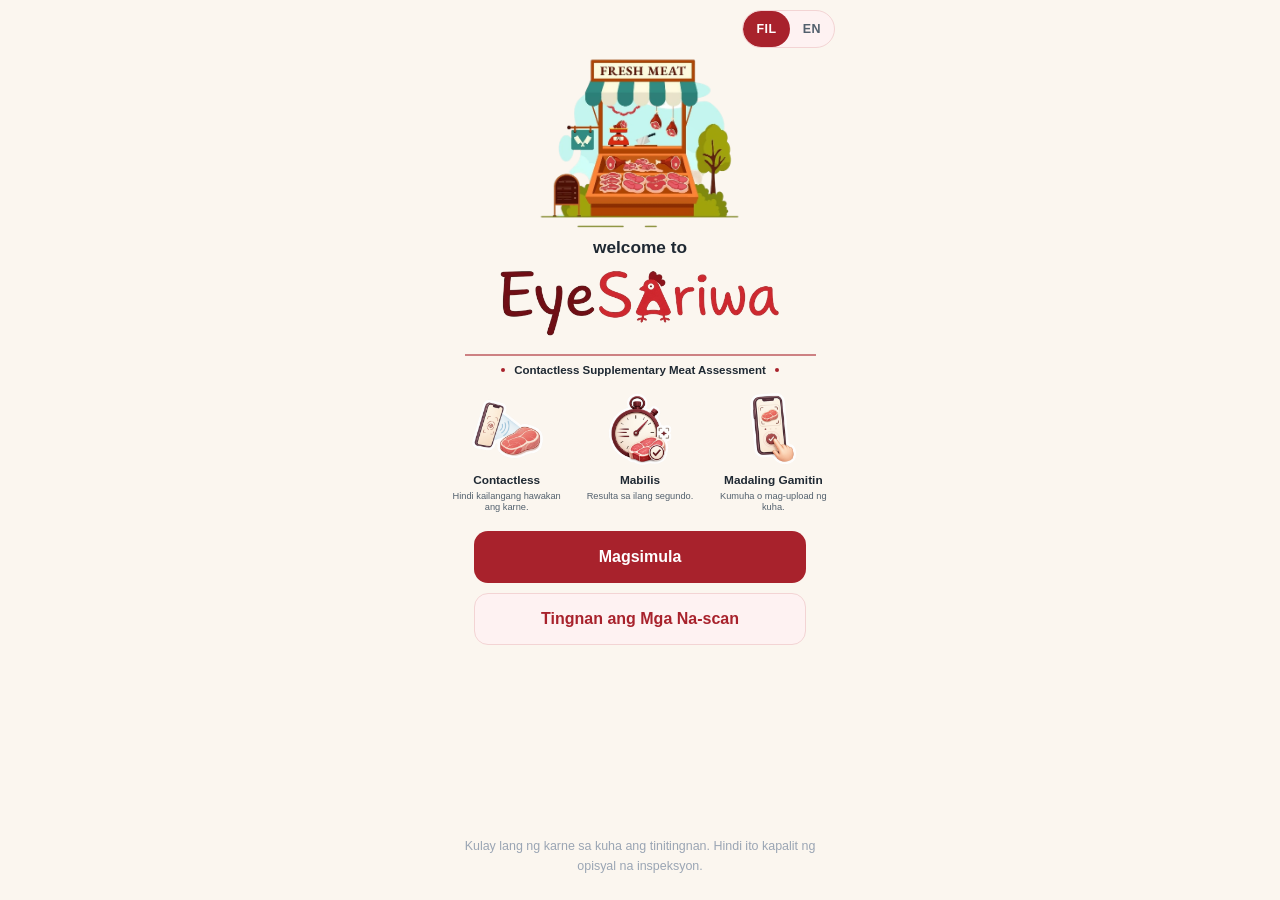
==== commit 240dd178: "Update assessment and result copy" ====
--- a/templates/index.html
+++ b/templates/index.html
@@ -49,7 +49,7 @@
              onerror="this.outerHTML='<div class=\'wordmark main-logo-fallback\'>Eye<em>Sariwa</em></div>'">
       </div>
 
-      <div class="home-kicker" data-i18n="home_kicker">Safe &amp; Contactless Meat Assessment</div>
+      <div class="home-kicker" data-i18n="home_kicker">Contactless Supplementary Meat Assessment</div>
 
       <div class="home-benefits" aria-label="EyeSariwa benefits">
         <div class="home-benefit">
@@ -399,8 +399,11 @@
       <div class="camera-preview" role="img" aria-label="Camera preview area">
         <!-- Live camera feed -->
         <video id="camera-video" class="hidden" autoplay playsinline muted aria-hidden="true"></video>
-        <!-- Captured image preview -->
+        <!-- Captured image (transformable for crop / aim-at-box) -->
         <img  id="capture-preview" class="hidden" src="" alt="Captured meat photo" aria-hidden="true">
+        <!-- Crop frame: marks the square region that will be analyzed -->
+        <div class="crop-frame hidden" id="crop-frame" aria-hidden="true"></div>
+        <p class="crop-hint hidden" id="crop-hint" data-i18n="crop_hint">Pinch &amp; drag so the meat fills the white box.</p>
         <!-- Empty placeholder -->
         <div id="cam-placeholder" class="cam-placeholder">
           <div class="cam-placeholder-icon" aria-hidden="true">📷</div>
@@ -420,6 +423,15 @@
 
         <!-- Default actions: Take Photo + Gallery -->
         <div id="scan-actions-default">
+          <div class="torch-controls hidden" id="torch-controls">
+            <button class="torch-toggle hidden"
+                    id="btn-toggle-torch"
+                    type="button"
+                    aria-pressed="false">Buksan ang Flash</button>
+            <p class="torch-status hidden"
+               id="torch-status"
+               aria-live="polite"></p>
+          </div>
           <p class="scan-hint" data-i18n="scan_empty_hint">Pindutin ang “Kuhanan ang Karne” para magsimula. Igitna ang karne sa frame.</p>
           <div class="btn-stack" style="margin-top:10px">
             <button class="btn btn-cam-primary"   id="btn-take-photo"     data-i18n="btn_take_photo">Kuhanan ang Karne</button>
--- a/static/css/style.css
+++ b/static/css/style.css
@@ -638,13 +638,58 @@
   min-height: 280px;
   background: var(--maroon-800);
   overflow: hidden;
-}
-#camera-video, #capture-preview {
+  touch-action: none;            /* gestures drive the crop, not page scroll/zoom */
+}
+#camera-video {
   position: absolute;
   inset: 0;
   width: 100%;
   height: 100%;
   object-fit: cover;
+}
+/* Captured image is positioned/scaled by the crop module (aim-at-box). */
+#capture-preview {
+  position: absolute;
+  top: 0; left: 0;
+  width: auto; height: auto;
+  max-width: none; max-height: none;
+  transform-origin: 0 0;
+  z-index: 1;
+  will-change: transform;
+  user-select: none;
+  -webkit-user-drag: none;
+}
+/* Crop frame: the square region that gets analyzed; dims everything outside it. */
+.crop-frame {
+  position: absolute;
+  border: 2px solid rgba(255,255,255,0.95);
+  border-radius: var(--radius-md);
+  box-shadow: 0 0 0 9999px rgba(0,0,0,0.5);
+  pointer-events: none;
+  z-index: 3;
+}
+.crop-frame::before, .crop-frame::after {
+  content: '';
+  position: absolute;
+  width: 18px; height: 18px;
+  border-color: #fff; border-style: solid;
+}
+.crop-frame::before { top: -2px; left: -2px; border-width: 3px 0 0 3px; border-radius: 4px 0 0 0; }
+.crop-frame::after  { bottom: -2px; right: -2px; border-width: 0 3px 3px 0; border-radius: 0 0 4px 0; }
+.crop-hint {
+  position: absolute;
+  top: 12px; left: 50%;
+  transform: translateX(-50%);
+  z-index: 4;
+  background: rgba(0,0,0,0.55);
+  color: #fff;
+  font-size: 0.78rem;
+  line-height: 1.4;
+  padding: 6px 12px;
+  border-radius: var(--radius-full);
+  pointer-events: none;
+  text-align: center;
+  max-width: 88%;
 }
 .cam-placeholder {
   position: absolute; inset: 0;
@@ -688,6 +733,39 @@
   text-align: center;
   line-height: 1.4;
 }
+.torch-controls {
+  display: flex;
+  flex-direction: column;
+  align-items: center;
+  gap: 8px;
+  margin-bottom: 8px;
+}
+.torch-toggle {
+  display: inline-flex;
+  align-items: center;
+  justify-content: center;
+  min-height: 40px;
+  padding: 8px 16px;
+  border-radius: var(--radius-full);
+  border: 1.5px solid rgba(255,255,255,0.28);
+  background: rgba(255,255,255,0.10);
+  color: #fff;
+  font-size: 0.86rem;
+  font-weight: 800;
+}
+.torch-toggle.is-on {
+  background: #fff;
+  color: var(--maroon-900);
+  border-color: #fff;
+}
+.torch-status {
+  max-width: 320px;
+  font-size: 0.76rem;
+  color: rgba(255,255,255,0.58);
+  text-align: center;
+  line-height: 1.35;
+}
+.torch-status.is-warning { color: #fca5a5; }
 .btn-cam-primary   { background: #fff; color: var(--maroon-900); font-weight: 700; }
 .btn-cam-secondary {
   background: transparent;
